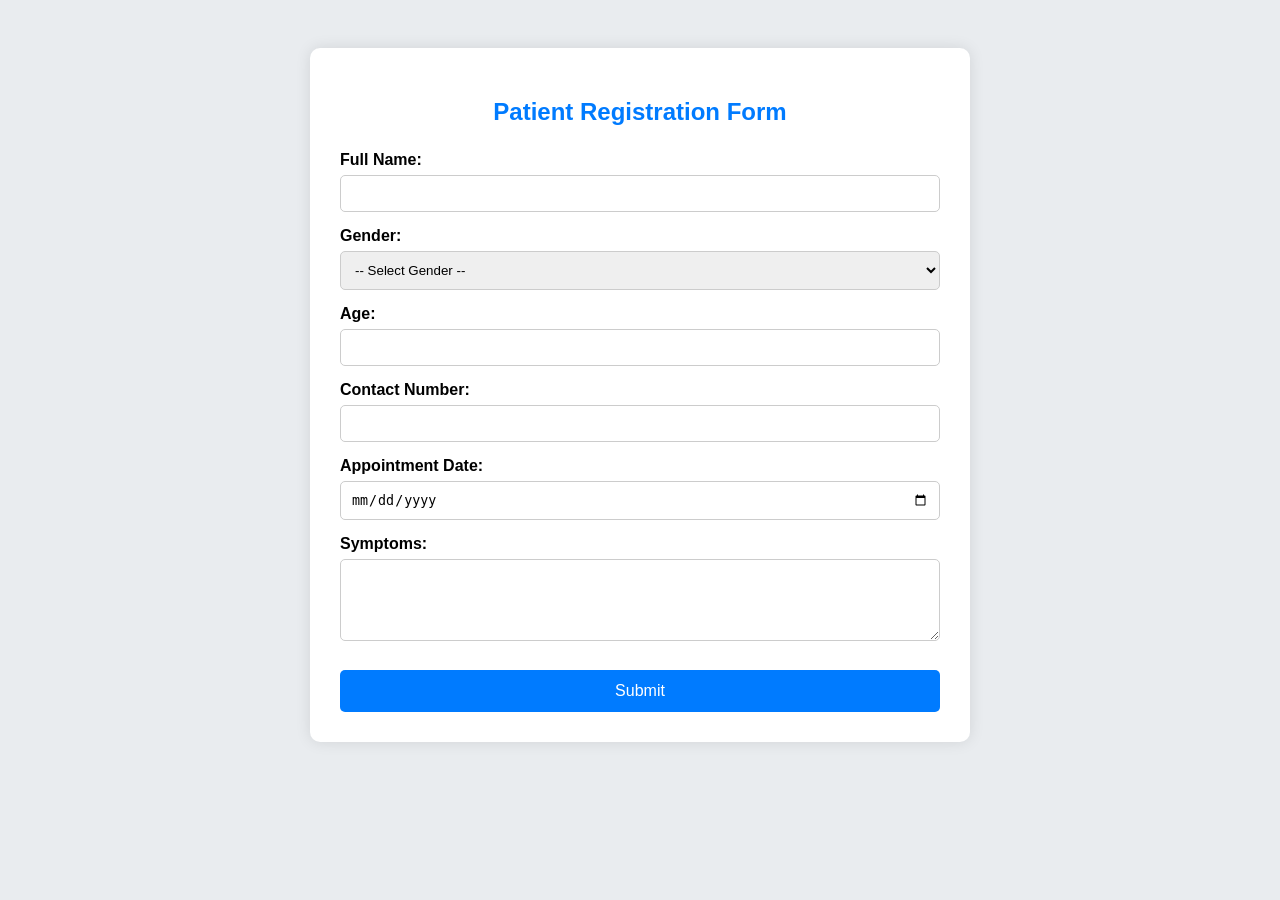
==== index (1).html @ 8b8667c5 "Add files via upload" ====
<!DOCTYPE html>
<html lang="en">
<head>
  <meta charset="UTF-8">
  <title>Hospital Patient Registration</title>
  <style>
    body {
      font-family: 'Segoe UI', Tahoma, Geneva, Verdana, sans-serif;
      background-color: #e9ecef;
      padding: 40px;
    }

    .form-container {
      max-width: 600px;
      margin: auto;
      background: #fff;
      padding: 30px;
      border-radius: 10px;
      box-shadow: 0 0 15px rgba(0, 0, 0, 0.1);
    }

    h2 {
      text-align: center;
      margin-bottom: 25px;
      color: #007bff;
    }

    label {
      font-weight: bold;
      display: block;
      margin-top: 15px;
    }

    input, select, textarea {
      width: 100%;
      padding: 10px;
      margin-top: 6px;
      border: 1px solid #ccc;
      border-radius: 5px;
      box-sizing: border-box;
    }

    input:focus, select:focus, textarea:focus {
      border-color: #007bff;
      outline: none;
    }

    textarea {
      resize: vertical;
    }

    button {
      width: 100%;
      padding: 12px;
      margin-top: 25px;
      background-color: #007bff;
      color: white;
      border: none;
      font-size: 16px;
      border-radius: 5px;
      cursor: pointer;
    }

    button:hover {
      background-color: #0056b3;
    }

    .success-message {
      margin-top: 25px;
      padding: 15px;
      border-radius: 5px;
      background-color: #d4edda;
      color: #155724;
      font-weight: bold;
      text-align: center;
    }
  </style>
</head>
<body>

  <div class="form-container">
    <h2>Patient Registration Form</h2>
    <form id="patientForm">
      <label for="fullname">Full Name:</label>
      <input type="text" id="fullname" name="fullname" pattern="[A-Za-z\s]+" title="Only alphabets and spaces are allowed" required>

      <label for="gender">Gender:</label>
      <select id="gender" name="gender" required>
        <option value="">-- Select Gender --</option>
        <option value="male">Male</option>
        <option value="female">Female</option>
        <option value="other">Other</option>
      </select>

      <label for="age">Age:</label>
      <input type="number" id="age" name="age" min="0" max="120" required>

      <label for="phone">Contact Number:</label>
      <input type="tel" id="phone" name="phone" pattern="[0-9]{10}" maxlength="10" title="Enter a 10-digit number" required>

      <label for="date">Appointment Date:</label>
      <input type="date" id="date" name="date" required>

      <label for="symptoms">Symptoms:</label>
      <textarea id="symptoms" name="symptoms" rows="4" required></textarea>

      <button type="submit">Submit</button>
    </form>

    <div id="result" class="success-message" style="display:none;"></div>
  </div>

  <script>
    document.getElementById('patientForm').addEventListener('submit', function(e) {
      e.preventDefault(); // prevent form refresh

      // Generate random 8-digit Patient ID
      const patientId = 'PAT' + Math.floor(10000000 + Math.random() * 90000000);

      // Show result
      document.getElementById('result').style.display = 'block';
      document.getElementById('result').innerText = Registration successful! Your Patient ID is: ${patientId};

      // Reset form after submission
      document.getElementById('patientForm').reset();
    });
  </script>

</body>
</html>
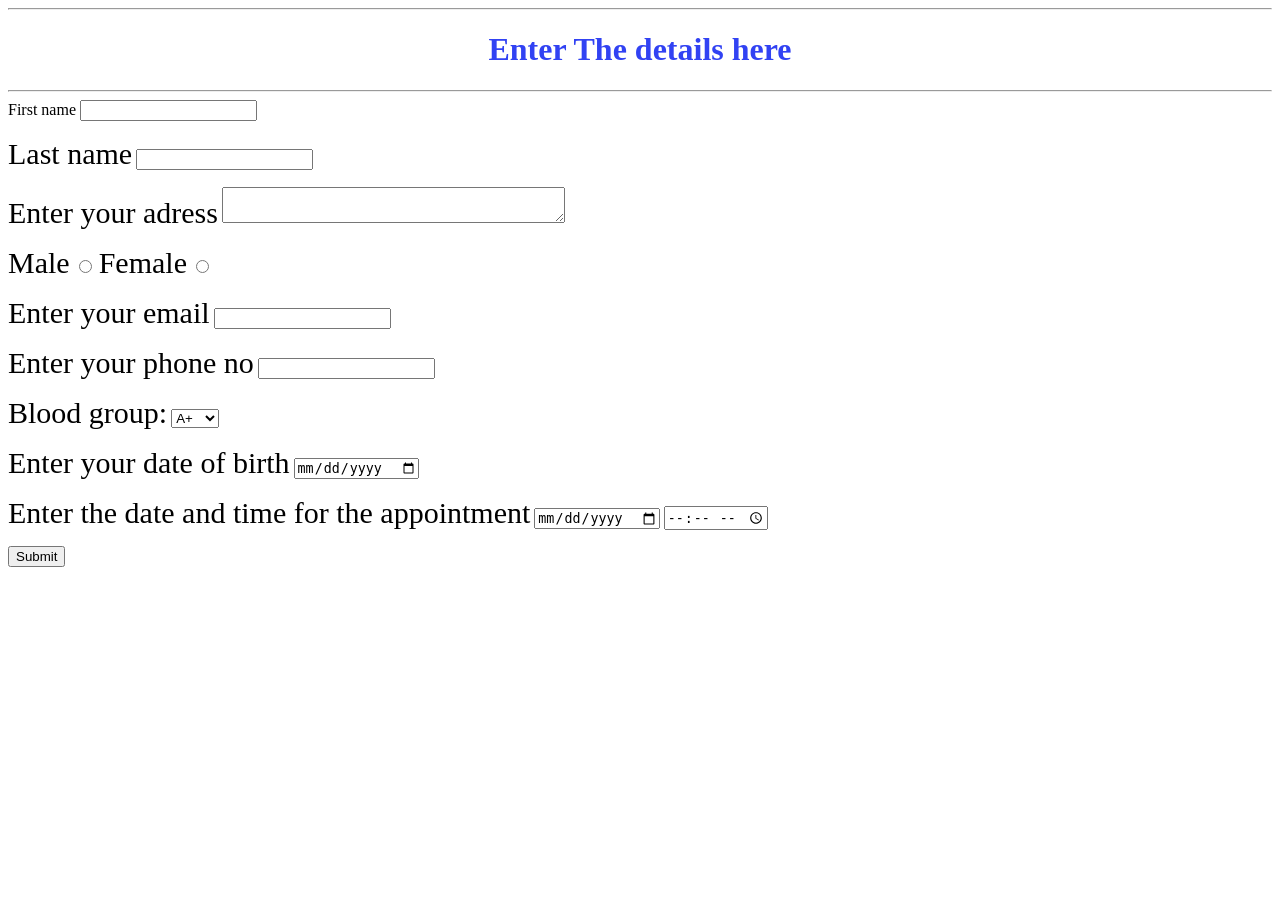
==== commit 834e1bf2: "Update index (1).html" ====
--- a/index (1).html
+++ b/index (1).html
@@ -1,130 +1,46 @@
-<!DOCTYPE html>
-<html lang="en">
-<head>
-  <meta charset="UTF-8">
-  <title>Hospital Patient Registration</title>
-  <style>
-    body {
-      font-family: 'Segoe UI', Tahoma, Geneva, Verdana, sans-serif;
-      background-color: #e9ecef;
-      padding: 40px;
-    }
-
-    .form-container {
-      max-width: 600px;
-      margin: auto;
-      background: #fff;
-      padding: 30px;
-      border-radius: 10px;
-      box-shadow: 0 0 15px rgba(0, 0, 0, 0.1);
-    }
-
-    h2 {
-      text-align: center;
-      margin-bottom: 25px;
-      color: #007bff;
-    }
-
-    label {
-      font-weight: bold;
-      display: block;
-      margin-top: 15px;
-    }
-
-    input, select, textarea {
-      width: 100%;
-      padding: 10px;
-      margin-top: 6px;
-      border: 1px solid #ccc;
-      border-radius: 5px;
-      box-sizing: border-box;
-    }
-
-    input:focus, select:focus, textarea:focus {
-      border-color: #007bff;
-      outline: none;
-    }
-
-    textarea {
-      resize: vertical;
-    }
-
-    button {
-      width: 100%;
-      padding: 12px;
-      margin-top: 25px;
-      background-color: #007bff;
-      color: white;
-      border: none;
-      font-size: 16px;
-      border-radius: 5px;
-      cursor: pointer;
-    }
-
-    button:hover {
-      background-color: #0056b3;
-    }
-
-    .success-message {
-      margin-top: 25px;
-      padding: 15px;
-      border-radius: 5px;
-      background-color: #d4edda;
-      color: #155724;
-      font-weight: bold;
-      text-align: center;
-    }
-  </style>
-</head>
-<body>
-
-  <div class="form-container">
-    <h2>Patient Registration Form</h2>
-    <form id="patientForm">
-      <label for="fullname">Full Name:</label>
-      <input type="text" id="fullname" name="fullname" pattern="[A-Za-z\s]+" title="Only alphabets and spaces are allowed" required>
-
-      <label for="gender">Gender:</label>
-      <select id="gender" name="gender" required>
-        <option value="">-- Select Gender --</option>
-        <option value="male">Male</option>
-        <option value="female">Female</option>
-        <option value="other">Other</option>
-      </select>
-
-      <label for="age">Age:</label>
-      <input type="number" id="age" name="age" min="0" max="120" required>
-
-      <label for="phone">Contact Number:</label>
-      <input type="tel" id="phone" name="phone" pattern="[0-9]{10}" maxlength="10" title="Enter a 10-digit number" required>
-
-      <label for="date">Appointment Date:</label>
-      <input type="date" id="date" name="date" required>
-
-      <label for="symptoms">Symptoms:</label>
-      <textarea id="symptoms" name="symptoms" rows="4" required></textarea>
-
-      <button type="submit">Submit</button>
-    </form>
-
-    <div id="result" class="success-message" style="display:none;"></div>
-  </div>
-
-  <script>
-    document.getElementById('patientForm').addEventListener('submit', function(e) {
-      e.preventDefault(); // prevent form refresh
-
-      // Generate random 8-digit Patient ID
-      const patientId = 'PAT' + Math.floor(10000000 + Math.random() * 90000000);
-
-      // Show result
-      document.getElementById('result').style.display = 'block';
-      document.getElementById('result').innerText = Registration successful! Your Patient ID is: ${patientId};
-
-      // Reset form after submission
-      document.getElementById('patientForm').reset();
-    });
-  </script>
-
-</body>
-</html>+<html>
+    <head>
+        <title>Hospital management system</title>
+        <style>
+            label{
+                font-size: 30;
+            }
+        </style>
+        <hr>
+    </head>
+    <body style="background-image: url(https://thumbs.dreamstime.com/b/sunrise-over-beach-cancun-beautiful-mexico-40065727.jpg); background-size: cover; background-repeat: no-repeat;">
+        <h1 style="color: rgb(49, 66, 243); text-align: center; ">Enter The details here</h1>
+        <hr>
+        <labe style="animation: forwards;">First name</label>
+        <input type="text"><br><p></p>
+        <label>Last name</label>
+        <input type="text"><br><p></p>
+        <label for="address">Enter your adress</label>
+        <textarea id="address" name="address" rows="2" cols="40"></textarea><br><p></p>
+        <label for="gender">Male</label>
+        <input type="radio" name="gender">
+        <label for="gender">Female</label>
+        <input type="radio" name="gender"><br><p></p>
+        <label>Enter your email</label>
+        <input type="email"><br><p></p>
+        <label for="">Enter your phone no</label>
+        <input type="number"><br><p></p>
+        <label for="Blood">Blood group:</label>
+        <select id="Blood" name="Blood">
+            <option value="A+">A+</option>
+            <option value="A-">A-</option>
+            <option value="B+">B+</option>
+            <option value="B-">B-</option>
+            <option value="C+">C+</option>
+            <option value="C-">C-</option>
+            <option value="AB+">AB+</option>
+            <option value="AB-">AB-</option>
+        </select><br><p></p>
+        <label for="DOB">Enter your date of birth</label>
+        <input type="date" name="DOB" id="DOB"><br><p></p>
+        <label for="appointment">Enter the date and time for the appointment</label>
+        <input type="date">
+        <input type="time"><br><p></p>
+        <input type="button" value="Submit" style="align-self: center;">
+    </body>
+</html>
